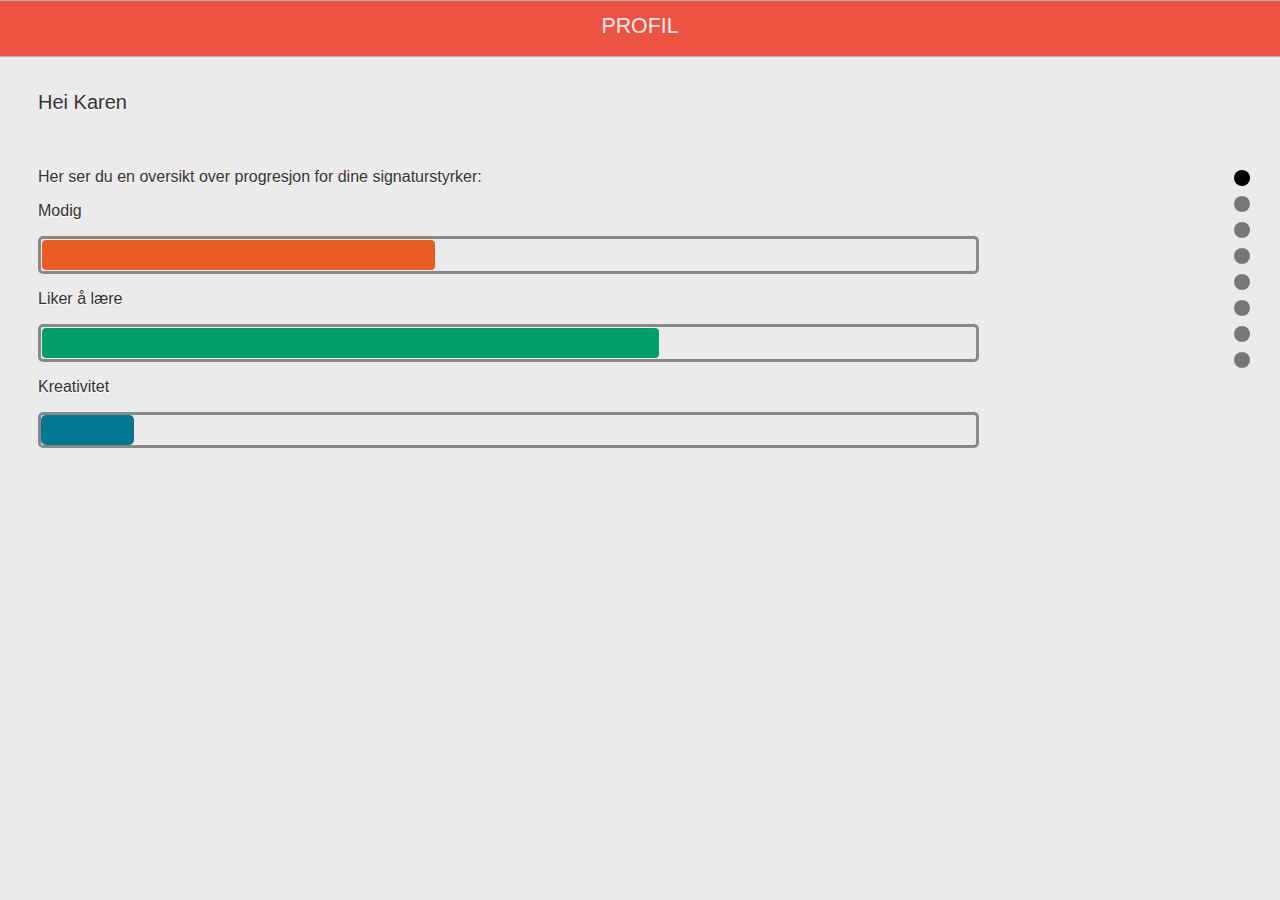
==== profil.html @ 1df4b7bd "Merge branch 'master' of https://github.com/geirke/change" ====
<!--alle sider skal ha konstant header rader hver sin fargekode
- 640*960
- hake nede til hoyre
-->

<!DOCTYPE html>
<html>
  <head>
    <meta http-equiv="Content-Type" content="text/html; charset=UTF-8">
    <title>Test</title>
    <meta name="viewport" content="width=device-width, initial-scale=1"/>
    <meta name="apple-mobile-web-app-capable" content="yes" />
    <meta name="apple-mobile-web-app-status-bar-style" content="black" />
    <link rel="stylesheet" href="./css/jquery.mobile-1.3.0.css" />
    <link rel="stylesheet" href="./css/style.css" />
    <link rel="stylesheet" href="./themes/change.min.css" />
    <script src="./js/jquery-1.9.1.js"></script>
    <script src="./js/jquery.mobile-1.3.0.js"></script>
    <script src="./js/storage.js"></script>
    <script src="./js/swipe.js"></script>
    <script src="./js/strengths.js"></script>
    <script>
      $(function() {
          fillText();
          session.setCategory(strength);
      });
    </script>    
  </head>
  <body data-theme="b">

    <div data-role="page" class="page" id="main" data-left="tekst.html" data-right="strength.html?strength=0" data-down="#p1" data-up="#p3">

      <div data-role="header" data-theme="b">
        <h1>Profil</h1>
      </div><!-- /header -->

      <div data-role="content">
        <h2>Hei Karen</h2>
	<p>Her ser du en oversikt over progresjon for dine signaturstyrker:</p>
        <div class="clickable" onClick="mustReload = true; $.mobile.changePage('strength.html?strength=0', { reloadPage: true, transition: 'slide' });">
          <p>Modig</p>
          <div class="progressBorder">
            <div id="progress1"></div>
          </div>
        </div>
        <div class="clickable" onClick="mustReload = true; $.mobile.changePage('strength.html?strength=1', { reloadPage: true, transition: 'slide' });">
          <p>Liker å lære</p>
          <div class="progressBorder">
            <div id="progress2"></div>
          </div>
        </div>
        <div class="clickable" onClick="mustReload = true; $.mobile.changePage('strength.html?strength=2', { reloadPage: true, transition: 'slide' });">
          <p>Kreativitet</p>
          <div class="progressBorder">
            <div id="progress3"></div>
          </div>
        </div>
      </div><!-- /content -->
    </div><!-- /page -->

    <div data-role="page" class="page" id="p1" data-left="tekst.html" data-right="strength.html?strength=0" data-down="#p2" data-up="#main">

      <div data-role="header" data-theme="b">
        <h1>Profil</h1>
      </div><!-- /header -->

      <div data-role="content">
        <!-- /content -->        
        <p>ting1</p>
        <p>ting2</p>
        <p>ting3 </p>
      </div><!-- /content -->
    </div><!-- /page -->

    <div data-role="page" class="page" id="p2" data-left="tekst.html" data-right="strength.html?strength=0" data-down="#p3" data-up="#p1">

      <div data-role="header" data-theme="b">
        <h1>Profil</h1>
      </div><!-- /header -->

      <div data-role="content">
        <!-- /content -->
        <h2>Dine strategier for "<span class="strenght-0"></span>"</h2>
        <p id="strat0-0"></p>
        <p id="strat1-0"></p>
        <p id="strat2-0"></p>
      </div><!-- /content -->
    </div><!-- /page -->

   <div data-role="page" class="page" id="p3" data-left="tekst.html" data-right="strength.html?strength=0" data-down="#main" data-up="#p2">

      <div data-role="header" data-theme="b">
        <h1>Profil</h1>
      </div><!-- /header -->

      <div data-role="content">
        <!-- /content -->
        <p>ting1</p>
        <p>ting2</p>
        <p>ting3 </p>
      </div><!-- /content -->
    </div><!-- /page -->

   <div data-role="page" class="page" id="p4" data-left="tekst.html" data-right="strength.html?strength=0" data-down="#main" data-up="#p2">

      <div data-role="header" data-theme="b">
        <h6>Profil</h6>
      </div><!-- /header -->

      <div data-role="content">
        <!-- /content -->
        <h2>Dine strategier for "<span class="strenght-1"></span>"</h2>
        <p id="strat0-1"></p>
        <p id="strat1-1"></p>
        <p id="strat2-1"></p>
      </div><!-- /content -->
      </div><!-- /content -->
    </div><!-- /page -->

   <div data-role="page" class="page" id="p5" data-left="tekst.html" data-right="strength.html?strength=0" data-down="#main" data-up="#p2">

      <div data-role="header" data-theme="b">
        <h6>Profil</h6>
      </div><!-- /header -->

      <div data-role="content">
        <!-- /content -->
        <p>ting1</p>
        <p>ting2</p>
        <p>ting3 </p>
      </div><!-- /content -->
    </div><!-- /page -->

   <div data-role="page" class="page" id="p6" data-left="tekst.html" data-right="strength.html?strength=0" data-down="#main" data-up="#p2">

      <div data-role="header" data-theme="b">
        <h6>Profil</h6>
      </div><!-- /header -->

      <div data-role="content">
        <!-- /content -->
        <h2>Dine strategier for "<span class="strenght-2"></span>"</h2>
        <p id="strat0-2"></p>
        <p id="strat1-2"></p>
        <p id="strat2-2"></p>
      </div><!-- /content -->
    </div><!-- /page -->

   <div data-role="page" class="page" id="p7" data-left="tekst.html" data-right="strength.html?strength=0" data-down="#main" data-up="#p2">

      <div data-role="header" data-theme="b">
        <h6>Profil</h6>
      </div><!-- /header -->

      <div data-role="content">
        <h2>Dine emblemer</h2>
        <!-- /content -->
        <table>
          <tr>
            <td><img src="./img/1.png" class="emblemImg"/></td>
            <td><img src="./img/2.png" class="emblemImg"/></td>
            <td><img src="./img/3.png" class="emblemImg"/></td>
          </tr>
          <tr>
            <td><img src="./img/4.png" class="emblemImg"/></td>
            <td><img src="./img/5.png" class="emblemImg"/></td>
            <td><img src="./img/6.png" class="emblemImg"/></td>
          </tr>
          <tr>
            <td><img src="./img/7.png" class="emblemImg"/></td>
            <td><img src="./img/8.png" class="emblemImg"/></td>
            <td><img src="./img/9.png" class="emblemImg"/></td>
          </tr>
        </table>
      </div><!-- /content -->
    </div><!-- /page -->
  </body>
</html>
---- css/style.css ----
body {
  font-family: Myriad Pro Regular, Helvetica, Arial Unicode MS, Arial, sans-serif !important;

}

h2 {
    margin-height: 100px;
    font-weight :normal;
    font-size: 125%;
    min-height: 3em;

}

[data-role="content"] {
    margin-left: 20px;
    padding-height: 40px;
}

div.activeDot {
	width: 16px;
	height: 16px;
	background: #000;
	border-radius: 50%;
	margin: 10px auto;
}

div.greyDot {
	width: 16px;
	height: 16px;
	background: #777;
	border-radius: 50%;
	margin: 10px auto;
	cursor: pointer;
}

table td.tdLeft {
	width: 90%;
}

table td.tdRight {
	width: 10%;
}

.fillPanel {
	width: 100%;
}

.contentLeft {
	width: 85%;
	min-height: 100%;
}

.contentRight {
}

.rightPanelAbs {
	position: fixed;
	top: 0;
	height: 100%;
	width: 10%;
}

.innerRightPanelAbs {
	position: absolute;
	top: 160px;
	right: 20px;
}

.readingCheckbox {
	width: 43px;
	height: 43px;
	position: absolute;
	bottom: 1em;
	right: 1em;		
}

.unreadCheckbox {
	background: url('../img/check.png');
	cursor: pointer;
}

.clickable {
	cursor: pointer;
}

.readCheckbox {
	background: url('../img/check_green.png');	
}

div.scoreAnimationBegin {
	position: absolute;
	top: 50px;
	right: 20px;
	width: 80px;
	height: 80px;
	border-radius: 40px;
	color: #fff;
	background: #613D2D;
	font-size: 40px;
	line-height: 80px;
}
div#progress1 {
	width: 42%;
	height: 30px;
	border: 1px solid #eee;
	border-radius: 5px;
	background: #e95d22;
}

div#progress2 {
	width: 66%;
	height: 30px;
	border: 1px solid #eee;
	border-radius: 5px;
	background: #009e68;
}

.ui-title {
	text-shadow: none !important;
	font-size: 16pt !important;
	font-weight: normal !important; 
	text-transform: uppercase !important;	
}

div#progress3 {
	width: 10%;
	height: 30px;
	border-radius: 5px;
	background: #017890;
}

div.progressBorder {
	width: 100%;
	border: 3px solid #888;
	border-radius: 5px;
}
.ui-submit { display: none;}

.ui-slider-track {
    height: 0.5em !important;
    margin-top: 0.25em !important;
    background: #202020 !important;
    border-color: #303030 !important;
}

.ui-slider-handle .ui-btn-inner {
    background: #202020 !important;
    border-color: #303030 !important;
}

.ui-slider input {
    display: none !important;
}

img.emblemImg {
	width: 120px;
}
---- themes/change.min.css ----
/*
* jQuery Mobile Git Build: SHA1: 9130927464f2d3e0300a9fb36ebfd69448cf3675 <> Date: Wed Feb 20 11:08:42 2013 -0800
* http://jquerymobile.com
*
* Copyright 2010, 2013 jQuery Foundation, Inc. and other contributors
* Released under the MIT license.
* http://jquery.org/license
*
*/

.ui-bar-a{border:1px solid #b3b3b3 ;background:#613D2D ;color:#ecebeb ;font-weight:bold;text-shadow:1  1px  0  #ffffff ;background-image:-webkit-gradient(linear,left top,left bottom,from( #4e3124 ),to( #734835 )); background-image:-webkit-linear-gradient( #4e3124,#734835 ); background-image:   -moz-linear-gradient( #4e3124,#734835 ); background-image:    -ms-linear-gradient( #4e3124,#734835 ); background-image:     -o-linear-gradient( #4e3124,#734835 ); background-image:        linear-gradient( #4e3124,#734835 );}.ui-bar-a .ui-link-inherit{color:#ecebeb ;}.ui-bar-a a.ui-link{color:#7cc4e7 ;font-weight:bold;}.ui-bar-a a.ui-link:visited{   color:#2489ce ;}.ui-bar-a a.ui-link:hover{color:#2489ce ;}.ui-bar-a a.ui-link:active{color:#2489ce ;}.ui-bar-a,.ui-bar-a input,.ui-bar-a select,.ui-bar-a textarea,.ui-bar-a button{          font-family:Helvetica,Arial,sans-serif ;}.ui-body-a,.ui-overlay-a{border:1px solid #aaaaaa ;color:#333333 ;text-shadow:0  1px  0  #ffffff ;background:#ecebeb ;background-image:-webkit-gradient(linear,left top,left bottom,from( #ecebeb ),to( #ecebeb )); background-image:-webkit-linear-gradient( #ecebeb,#ecebeb ); background-image:   -moz-linear-gradient( #ecebeb,#ecebeb ); background-image:    -ms-linear-gradient( #ecebeb,#ecebeb ); background-image:     -o-linear-gradient( #ecebeb,#ecebeb ); background-image:        linear-gradient( #ecebeb,#ecebeb );}.ui-overlay-a{background-image:none;border-width:0;}.ui-body-a,.ui-body-a input,.ui-body-a select,.ui-body-a textarea,.ui-body-a button{          font-family:Helvetica,Arial,sans-serif ;}.ui-body-a .ui-link-inherit{color:#333333 ;}.ui-body-a .ui-link{color:#613d2d ;font-weight:bold;}.ui-body-a .ui-link:visited{   color:#2489ce ;}.ui-body-a .ui-link:hover{color:#2489ce ;}.ui-body-a .ui-link:active{color:#2489ce ;}.ui-btn-up-a{border:1px solid #cccccc ;background:#eeeeee ;font-weight:bold;color:#2f3e46 ;text-shadow:0  1px  0  #ffffff ;background-image:-webkit-gradient(linear,left top,left bottom,from( #ffffff ),to( #f1f1f1 )); background-image:-webkit-linear-gradient( #ffffff,#f1f1f1 ); background-image:   -moz-linear-gradient( #ffffff,#f1f1f1 ); background-image:    -ms-linear-gradient( #ffffff,#f1f1f1 ); background-image:     -o-linear-gradient( #ffffff,#f1f1f1 ); background-image:        linear-gradient( #ffffff,#f1f1f1 );}.ui-btn-up-a:visited,.ui-btn-up-a a.ui-link-inherit{color:#2f3e46 ;}.ui-btn-hover-a{border:1px solid #bbbbbb ;background:#dfdfdf ;font-weight:bold;color:#2f3e46 ;text-shadow:0  1px  0  #ffffff ;background-image:-webkit-gradient(linear,left top,left bottom,from( #f6f6f6 ),to( #e0e0e0 )); background-image:-webkit-linear-gradient( #f6f6f6,#e0e0e0 ); background-image:   -moz-linear-gradient( #f6f6f6,#e0e0e0 ); background-image:    -ms-linear-gradient( #f6f6f6,#e0e0e0 ); background-image:     -o-linear-gradient( #f6f6f6,#e0e0e0 ); background-image:        linear-gradient( #f6f6f6,#e0e0e0 );}.ui-btn-hover-a:visited,.ui-btn-hover-a:hover,.ui-btn-hover-a a.ui-link-inherit{color:#2f3e46 ;}.ui-btn-down-a{border:1px solid #bbbbbb ;background:#d6d6d6 ;font-weight:bold;color:#2f3e46 ;text-shadow:0  1px  0  #ffffff ;background-image:-webkit-gradient(linear,left top,left bottom,from( #d0d0d0 ),to( #dfdfdf )); background-image:-webkit-linear-gradient( #d0d0d0,#dfdfdf ); background-image:   -moz-linear-gradient( #d0d0d0,#dfdfdf ); background-image:    -ms-linear-gradient( #d0d0d0,#dfdfdf ); background-image:     -o-linear-gradient( #d0d0d0,#dfdfdf ); background-image:        linear-gradient( #d0d0d0,#dfdfdf );}.ui-btn-down-a:visited,.ui-btn-down-a:hover,.ui-btn-down-a a.ui-link-inherit{color:#2f3e46 ;}.ui-btn-up-a,.ui-btn-hover-a,.ui-btn-down-a{          font-family:Helvetica,Arial,sans-serif ;text-decoration:none;}.ui-bar-b{border:1px solid #b3b3b3 ;background:#ec5343 ;color:#ecebeb ;font-weight:bold;text-shadow:1  1px  0  #ffffff ;background-image:-webkit-gradient(linear,left top,left bottom,from( #ec5343 ),to( #ec5343 )); background-image:-webkit-linear-gradient( #ec5343,#ec5343 ); background-image:   -moz-linear-gradient( #ec5343,#ec5343 ); background-image:    -ms-linear-gradient( #ec5343,#ec5343 ); background-image:     -o-linear-gradient( #ec5343,#ec5343 ); background-image:        linear-gradient( #ec5343,#ec5343 );}.ui-bar-b .ui-link-inherit{color:#ecebeb ;}.ui-bar-b a.ui-link{color:#7cc4e7 ;font-weight:bold;}.ui-bar-b a.ui-link:visited{   color:#2489ce ;}.ui-bar-b a.ui-link:hover{color:#2489ce ;}.ui-bar-b a.ui-link:active{color:#2489ce ;}.ui-bar-b,.ui-bar-b input,.ui-bar-b select,.ui-bar-b textarea,.ui-bar-b button{          font-family:Helvetica,Arial,sans-serif ;}.ui-body-b,.ui-overlay-b{border:1px solid #aaaaaa ;color:#333333 ;text-shadow:0  1px  0  #ffffff ;background:#ecebeb ;background-image:-webkit-gradient(linear,left top,left bottom,from( #ecebeb ),to( #ecebeb )); background-image:-webkit-linear-gradient( #ecebeb,#ecebeb ); background-image:   -moz-linear-gradient( #ecebeb,#ecebeb ); background-image:    -ms-linear-gradient( #ecebeb,#ecebeb ); background-image:     -o-linear-gradient( #ecebeb,#ecebeb ); background-image:        linear-gradient( #ecebeb,#ecebeb );}.ui-overlay-b{background-image:none;border-width:0;}.ui-body-b,.ui-body-b input,.ui-body-b select,.ui-body-b textarea,.ui-body-b button{          font-family:Helvetica,Arial,sans-serif ;}.ui-body-b .ui-link-inherit{color:#333333 ;}.ui-body-b .ui-link{color:#ec5343 ;font-weight:bold;}.ui-body-b .ui-link:visited{   color:#2489ce ;}.ui-body-b .ui-link:hover{color:#2489ce ;}.ui-body-b .ui-link:active{color:#2489ce ;}.ui-btn-up-b{border:1px solid #cccccc ;background:#eeeeee ;font-weight:bold;color:#2f3e46 ;text-shadow:0  1px  0  #ffffff ;background-image:-webkit-gradient(linear,left top,left bottom,from( #ffffff ),to( #f1f1f1 )); background-image:-webkit-linear-gradient( #ffffff,#f1f1f1 ); background-image:   -moz-linear-gradient( #ffffff,#f1f1f1 ); background-image:    -ms-linear-gradient( #ffffff,#f1f1f1 ); background-image:     -o-linear-gradient( #ffffff,#f1f1f1 ); background-image:        linear-gradient( #ffffff,#f1f1f1 );}.ui-btn-up-b:visited,.ui-btn-up-b a.ui-link-inherit{color:#2f3e46 ;}.ui-btn-hover-b{border:1px solid #bbbbbb ;background:#dfdfdf ;font-weight:bold;color:#2f3e46 ;text-shadow:0  1px  0  #ffffff ;background-image:-webkit-gradient(linear,left top,left bottom,from( #f6f6f6 ),to( #e0e0e0 )); background-image:-webkit-linear-gradient( #f6f6f6,#e0e0e0 ); background-image:   -moz-linear-gradient( #f6f6f6,#e0e0e0 ); background-image:    -ms-linear-gradient( #f6f6f6,#e0e0e0 ); background-image:     -o-linear-gradient( #f6f6f6,#e0e0e0 ); background-image:        linear-gradient( #f6f6f6,#e0e0e0 );}.ui-btn-hover-b:visited,.ui-btn-hover-b:hover,.ui-btn-hover-b a.ui-link-inherit{color:#2f3e46 ;}.ui-btn-down-b{border:1px solid #bbbbbb ;background:#d6d6d6 ;font-weight:bold;color:#2f3e46 ;text-shadow:0  1px  0  #ffffff ;background-image:-webkit-gradient(linear,left top,left bottom,from( #d0d0d0 ),to( #dfdfdf )); background-image:-webkit-linear-gradient( #d0d0d0,#dfdfdf ); background-image:   -moz-linear-gradient( #d0d0d0,#dfdfdf ); background-image:    -ms-linear-gradient( #d0d0d0,#dfdfdf ); background-image:     -o-linear-gradient( #d0d0d0,#dfdfdf ); background-image:        linear-gradient( #d0d0d0,#dfdfdf );}.ui-btn-down-b:visited,.ui-btn-down-b:hover,.ui-btn-down-b a.ui-link-inherit{color:#2f3e46 ;}.ui-btn-up-b,.ui-btn-hover-b,.ui-btn-down-b{          font-family:Helvetica,Arial,sans-serif ;text-decoration:none;}.ui-bar-c{border:1px solid #b3b3b3 ;background:#e95d22 ;color:#ecebeb ;font-weight:bold;text-shadow:1  1px  0  #ffffff ;background-image:-webkit-gradient(linear,left top,left bottom,from( #e95d22 ),to( #e95d22 )); background-image:-webkit-linear-gradient( #e95d22,#e95d22 ); background-image:   -moz-linear-gradient( #e95d22,#e95d22 ); background-image:    -ms-linear-gradient( #e95d22,#e95d22 ); background-image:     -o-linear-gradient( #e95d22,#e95d22 ); background-image:        linear-gradient( #e95d22,#e95d22 );}.ui-bar-c .ui-link-inherit{color:#ecebeb ;}.ui-bar-c a.ui-link{color:#7cc4e7 ;font-weight:bold;}.ui-bar-c a.ui-link:visited{   color:#2489ce ;}.ui-bar-c a.ui-link:hover{color:#2489ce ;}.ui-bar-c a.ui-link:active{color:#2489ce ;}.ui-bar-c,.ui-bar-c input,.ui-bar-c select,.ui-bar-c textarea,.ui-bar-c button{          font-family:Helvetica,Arial,sans-serif ;}.ui-body-c,.ui-overlay-c{border:1px solid #aaaaaa ;color:#333333 ;text-shadow:0  1px  0  #ffffff ;background:#ecebeb ;background-image:-webkit-gradient(linear,left top,left bottom,from( #ecebeb ),to( #ecebeb )); background-image:-webkit-linear-gradient( #ecebeb,#ecebeb ); background-image:   -moz-linear-gradient( #ecebeb,#ecebeb ); background-image:    -ms-linear-gradient( #ecebeb,#ecebeb ); background-image:     -o-linear-gradient( #ecebeb,#ecebeb ); background-image:        linear-gradient( #ecebeb,#ecebeb );}.ui-overlay-c{background-image:none;border-width:0;}.ui-body-c,.ui-body-c input,.ui-body-c select,.ui-body-c textarea,.ui-body-c button{          font-family:Helvetica,Arial,sans-serif ;}.ui-body-c .ui-link-inherit{color:#333333 ;}.ui-body-c .ui-link{color:#e95d22 ;font-weight:bold;}.ui-body-c .ui-link:visited{   color:#2489ce ;}.ui-body-c .ui-link:hover{color:#2489ce ;}.ui-body-c .ui-link:active{color:#2489ce ;}.ui-btn-up-c{border:1px solid #cccccc ;background:#eeeeee ;font-weight:bold;color:#2f3e46 ;text-shadow:0  1px  0  #ffffff ;background-image:-webkit-gradient(linear,left top,left bottom,from( #ffffff ),to( #f1f1f1 )); background-image:-webkit-linear-gradient( #ffffff,#f1f1f1 ); background-image:   -moz-linear-gradient( #ffffff,#f1f1f1 ); background-image:    -ms-linear-gradient( #ffffff,#f1f1f1 ); background-image:     -o-linear-gradient( #ffffff,#f1f1f1 ); background-image:        linear-gradient( #ffffff,#f1f1f1 );}.ui-btn-up-c:visited,.ui-btn-up-c a.ui-link-inherit{color:#2f3e46 ;}.ui-btn-hover-c{border:1px solid #bbbbbb ;background:#dfdfdf ;font-weight:bold;color:#2f3e46 ;text-shadow:0  1px  0  #ffffff ;background-image:-webkit-gradient(linear,left top,left bottom,from( #f6f6f6 ),to( #e0e0e0 )); background-image:-webkit-linear-gradient( #f6f6f6,#e0e0e0 ); background-image:   -moz-linear-gradient( #f6f6f6,#e0e0e0 ); background-image:    -ms-linear-gradient( #f6f6f6,#e0e0e0 ); background-image:     -o-linear-gradient( #f6f6f6,#e0e0e0 ); background-image:        linear-gradient( #f6f6f6,#e0e0e0 );}.ui-btn-hover-c:visited,.ui-btn-hover-c:hover,.ui-btn-hover-c a.ui-link-inherit{color:#2f3e46 ;}.ui-btn-down-c{border:1px solid #bbbbbb ;background:#d6d6d6 ;font-weight:bold;color:#2f3e46 ;text-shadow:0  1px  0  #ffffff ;background-image:-webkit-gradient(linear,left top,left bottom,from( #d0d0d0 ),to( #dfdfdf )); background-image:-webkit-linear-gradient( #d0d0d0,#dfdfdf ); background-image:   -moz-linear-gradient( #d0d0d0,#dfdfdf ); background-image:    -ms-linear-gradient( #d0d0d0,#dfdfdf ); background-image:     -o-linear-gradient( #d0d0d0,#dfdfdf ); background-image:        linear-gradient( #d0d0d0,#dfdfdf );}.ui-btn-down-c:visited,.ui-btn-down-c:hover,.ui-btn-down-c a.ui-link-inherit{color:#2f3e46 ;}.ui-btn-up-c,.ui-btn-hover-c,.ui-btn-down-c{          font-family:Helvetica,Arial,sans-serif ;text-decoration:none;}.ui-bar-d{border:1px solid #b3b3b3 ;background:#00ae68 ;color:#ecebeb ;font-weight:bold;text-shadow:1  1px  0  #ffffff ;background-image:-webkit-gradient(linear,left top,left bottom,from( #00ae68 ),to( #00ae68 )); background-image:-webkit-linear-gradient( #00ae68,#00ae68 ); background-image:   -moz-linear-gradient( #00ae68,#00ae68 ); background-image:    -ms-linear-gradient( #00ae68,#00ae68 ); background-image:     -o-linear-gradient( #00ae68,#00ae68 ); background-image:        linear-gradient( #00ae68,#00ae68 );}.ui-bar-d .ui-link-inherit{color:#ecebeb ;}.ui-bar-d a.ui-link{color:#7cc4e7 ;font-weight:bold;}.ui-bar-d a.ui-link:visited{   color:#2489ce ;}.ui-bar-d a.ui-link:hover{color:#2489ce ;}.ui-bar-d a.ui-link:active{color:#2489ce ;}.ui-bar-d,.ui-bar-d input,.ui-bar-d select,.ui-bar-d textarea,.ui-bar-d button{          font-family:Helvetica,Arial,sans-serif ;}.ui-body-d,.ui-overlay-d{border:1px solid #aaaaaa ;color:#333333 ;text-shadow:0  1px  0  #ffffff ;background:#ecebeb ;background-image:-webkit-gradient(linear,left top,left bottom,from( #ecebeb ),to( #ecebeb )); background-image:-webkit-linear-gradient( #ecebeb,#ecebeb ); background-image:   -moz-linear-gradient( #ecebeb,#ecebeb ); background-image:    -ms-linear-gradient( #ecebeb,#ecebeb ); background-image:     -o-linear-gradient( #ecebeb,#ecebeb ); background-image:        linear-gradient( #ecebeb,#ecebeb );}.ui-overlay-d{background-image:none;border-width:0;}.ui-body-d,.ui-body-d input,.ui-body-d select,.ui-body-d textarea,.ui-body-d button{          font-family:Helvetica,Arial,sans-serif ;}.ui-body-d .ui-link-inherit{color:#333333 ;}.ui-body-d .ui-link{color:#00ae68 ;font-weight:bold;}.ui-body-d .ui-link:visited{   color:#2489ce ;}.ui-body-d .ui-link:hover{color:#2489ce ;}.ui-body-d .ui-link:active{color:#2489ce ;}.ui-btn-up-d{border:1px solid #cccccc ;background:#eeeeee ;font-weight:bold;color:#2f3e46 ;text-shadow:0  1px  0  #ffffff ;background-image:-webkit-gradient(linear,left top,left bottom,from( #ffffff ),to( #f1f1f1 )); background-image:-webkit-linear-gradient( #ffffff,#f1f1f1 ); background-image:   -moz-linear-gradient( #ffffff,#f1f1f1 ); background-image:    -ms-linear-gradient( #ffffff,#f1f1f1 ); background-image:     -o-linear-gradient( #ffffff,#f1f1f1 ); background-image:        linear-gradient( #ffffff,#f1f1f1 );}.ui-btn-up-d:visited,.ui-btn-up-d a.ui-link-inherit{color:#2f3e46 ;}.ui-btn-hover-d{border:1px solid #bbbbbb ;background:#dfdfdf ;font-weight:bold;color:#2f3e46 ;text-shadow:0  1px  0  #ffffff ;background-image:-webkit-gradient(linear,left top,left bottom,from( #f6f6f6 ),to( #e0e0e0 )); background-image:-webkit-linear-gradient( #f6f6f6,#e0e0e0 ); background-image:   -moz-linear-gradient( #f6f6f6,#e0e0e0 ); background-image:    -ms-linear-gradient( #f6f6f6,#e0e0e0 ); background-image:     -o-linear-gradient( #f6f6f6,#e0e0e0 ); background-image:        linear-gradient( #f6f6f6,#e0e0e0 );}.ui-btn-hover-d:visited,.ui-btn-hover-d:hover,.ui-btn-hover-d a.ui-link-inherit{color:#2f3e46 ;}.ui-btn-down-d{border:1px solid #bbbbbb ;background:#d6d6d6 ;font-weight:bold;color:#2f3e46 ;text-shadow:0  1px  0  #ffffff ;background-image:-webkit-gradient(linear,left top,left bottom,from( #d0d0d0 ),to( #dfdfdf )); background-image:-webkit-linear-gradient( #d0d0d0,#dfdfdf ); background-image:   -moz-linear-gradient( #d0d0d0,#dfdfdf ); background-image:    -ms-linear-gradient( #d0d0d0,#dfdfdf ); background-image:     -o-linear-gradient( #d0d0d0,#dfdfdf ); background-image:        linear-gradient( #d0d0d0,#dfdfdf );}.ui-btn-down-d:visited,.ui-btn-down-d:hover,.ui-btn-down-d a.ui-link-inherit{color:#2f3e46 ;}.ui-btn-up-d,.ui-btn-hover-d,.ui-btn-down-d{          font-family:Helvetica,Arial,sans-serif ;text-decoration:none;}.ui-bar-e{border:1px solid #b3b3b3 ;background:#017890 ;color:#ecebeb ;font-weight:bold;text-shadow:1  1px  0  #ffffff ;background-image:-webkit-gradient(linear,left top,left bottom,from( #017890 ),to( #017890 )); background-image:-webkit-linear-gradient( #017890,#017890 ); background-image:   -moz-linear-gradient( #017890,#017890 ); background-image:    -ms-linear-gradient( #017890,#017890 ); background-image:     -o-linear-gradient( #017890,#017890 ); background-image:        linear-gradient( #017890,#017890 );}.ui-bar-e .ui-link-inherit{color:#ecebeb ;}.ui-bar-e a.ui-link{color:#7cc4e7 ;font-weight:bold;}.ui-bar-e a.ui-link:visited{   color:#2489ce ;}.ui-bar-e a.ui-link:hover{color:#2489ce ;}.ui-bar-e a.ui-link:active{color:#2489ce ;}.ui-bar-e,.ui-bar-e input,.ui-bar-e select,.ui-bar-e textarea,.ui-bar-e button{          font-family:Helvetica,Arial,sans-serif ;}.ui-body-e,.ui-overlay-e{border:1px solid #aaaaaa ;color:#333333 ;text-shadow:0  1px  0  #ffffff ;background:#ecebeb ;background-image:-webkit-gradient(linear,left top,left bottom,from( #ecebeb ),to( #ecebeb )); background-image:-webkit-linear-gradient( #ecebeb,#ecebeb ); background-image:   -moz-linear-gradient( #ecebeb,#ecebeb ); background-image:    -ms-linear-gradient( #ecebeb,#ecebeb ); background-image:     -o-linear-gradient( #ecebeb,#ecebeb ); background-image:        linear-gradient( #ecebeb,#ecebeb );}.ui-overlay-e{background-image:none;border-width:0;}.ui-body-e,.ui-body-e input,.ui-body-e select,.ui-body-e textarea,.ui-body-e button{          font-family:Helvetica,Arial,sans-serif ;}.ui-body-e .ui-link-inherit{color:#333333 ;}.ui-body-e .ui-link{color:#017890  ;font-weight:bold;}.ui-body-e .ui-link:visited{   color:#2489ce ;}.ui-body-e .ui-link:hover{color:#2489ce ;}.ui-body-e .ui-link:active{color:#2489ce ;}.ui-btn-up-e{border:1px solid #cccccc ;background:#eeeeee ;font-weight:bold;color:#2f3e46 ;text-shadow:0  1px  0  #ffffff ;background-image:-webkit-gradient(linear,left top,left bottom,from( #ffffff ),to( #f1f1f1 )); background-image:-webkit-linear-gradient( #ffffff,#f1f1f1 ); background-image:   -moz-linear-gradient( #ffffff,#f1f1f1 ); background-image:    -ms-linear-gradient( #ffffff,#f1f1f1 ); background-image:     -o-linear-gradient( #ffffff,#f1f1f1 ); background-image:        linear-gradient( #ffffff,#f1f1f1 );}.ui-btn-up-e:visited,.ui-btn-up-e a.ui-link-inherit{color:#2f3e46 ;}.ui-btn-hover-e{border:1px solid #bbbbbb ;background:#dfdfdf ;font-weight:bold;color:#2f3e46 ;text-shadow:0  1px  0  #ffffff ;background-image:-webkit-gradient(linear,left top,left bottom,from( #f6f6f6 ),to( #e0e0e0 )); background-image:-webkit-linear-gradient( #f6f6f6,#e0e0e0 ); background-image:   -moz-linear-gradient( #f6f6f6,#e0e0e0 ); background-image:    -ms-linear-gradient( #f6f6f6,#e0e0e0 ); background-image:     -o-linear-gradient( #f6f6f6,#e0e0e0 ); background-image:        linear-gradient( #f6f6f6,#e0e0e0 );}.ui-btn-hover-e:visited,.ui-btn-hover-e:hover,.ui-btn-hover-e a.ui-link-inherit{color:#2f3e46 ;}.ui-btn-down-e{border:1px solid #bbbbbb ;background:#d6d6d6 ;font-weight:bold;color:#2f3e46 ;text-shadow:0  1px  0  #ffffff ;background-image:-webkit-gradient(linear,left top,left bottom,from( #d0d0d0 ),to( #dfdfdf )); background-image:-webkit-linear-gradient( #d0d0d0,#dfdfdf ); background-image:   -moz-linear-gradient( #d0d0d0,#dfdfdf ); background-image:    -ms-linear-gradient( #d0d0d0,#dfdfdf ); background-image:     -o-linear-gradient( #d0d0d0,#dfdfdf ); background-image:        linear-gradient( #d0d0d0,#dfdfdf );}.ui-btn-down-e:visited,.ui-btn-down-e:hover,.ui-btn-down-e a.ui-link-inherit{color:#2f3e46 ;}.ui-btn-up-e,.ui-btn-hover-e,.ui-btn-down-e{          font-family:Helvetica,Arial,sans-serif ;text-decoration:none;}.ui-bar-f{border:0px solid #b3b3b3 ;background:#ecebeb ;color:#ecebeb ;font-weight:bold;text-shadow:1  1px  0  #ffffff ;background-image:-webkit-gradient(linear,left top,left bottom,from( #ecebeb ),to( #ecebeb )); background-image:-webkit-linear-gradient( #ecebeb,#ecebeb ); background-image:   -moz-linear-gradient( #ecebeb,#ecebeb ); background-image:    -ms-linear-gradient( #ecebeb,#ecebeb ); background-image:     -o-linear-gradient( #ecebeb,#ecebeb ); background-image:        linear-gradient( #ecebeb,#ecebeb );}.ui-bar-f .ui-link-inherit{color:#ecebeb ;}.ui-bar-f a.ui-link{color:#7cc4e7 ;font-weight:bold;}.ui-bar-f a.ui-link:visited{   color:#2489ce ;}.ui-bar-f a.ui-link:hover{color:#2489ce ;}.ui-bar-f a.ui-link:active{color:#2489ce ;}.ui-bar-f,.ui-bar-f input,.ui-bar-f select,.ui-bar-f textarea,.ui-bar-f button{          font-family:Helvetica,Arial,sans-serif ;}.ui-body-f,.ui-overlay-f{border:1px solid #aaaaaa ;color:#333333 ;text-shadow:0  1px  0  #ffffff ;background:#ecebeb ;background-image:-webkit-gradient(linear,left top,left bottom,from( #ecebeb ),to( #ecebeb )); background-image:-webkit-linear-gradient( #ecebeb,#ecebeb ); background-image:   -moz-linear-gradient( #ecebeb,#ecebeb ); background-image:    -ms-linear-gradient( #ecebeb,#ecebeb ); background-image:     -o-linear-gradient( #ecebeb,#ecebeb ); background-image:        linear-gradient( #ecebeb,#ecebeb );}.ui-overlay-f{background-image:none;border-width:0;}.ui-body-f,.ui-body-f input,.ui-body-f select,.ui-body-f textarea,.ui-body-f button{          font-family:Helvetica,Arial,sans-serif ;}.ui-body-f .ui-link-inherit{color:#333333 ;}.ui-body-f .ui-link{color:#613d2d ;font-weight:bold;}.ui-body-f .ui-link:visited{   color:#2489ce ;}.ui-body-f .ui-link:hover{color:#2489ce ;}.ui-body-f .ui-link:active{color:#2489ce ;}.ui-btn-up-f{border:1px solid #cccccc ;background:#eeeeee ;font-weight:bold;color:#2f3e46 ;text-shadow:0  1px  0  #ffffff ;background-image:-webkit-gradient(linear,left top,left bottom,from( #ffffff ),to( #f1f1f1 )); background-image:-webkit-linear-gradient( #ffffff,#f1f1f1 ); background-image:   -moz-linear-gradient( #ffffff,#f1f1f1 ); background-image:    -ms-linear-gradient( #ffffff,#f1f1f1 ); background-image:     -o-linear-gradient( #ffffff,#f1f1f1 ); background-image:        linear-gradient( #ffffff,#f1f1f1 );}.ui-btn-up-f:visited,.ui-btn-up-f a.ui-link-inherit{color:#2f3e46 ;}.ui-btn-hover-f{border:1px solid #bbbbbb ;background:#dfdfdf ;font-weight:bold;color:#2f3e46 ;text-shadow:0  1px  0  #ffffff ;background-image:-webkit-gradient(linear,left top,left bottom,from( #f6f6f6 ),to( #e0e0e0 )); background-image:-webkit-linear-gradient( #f6f6f6,#e0e0e0 ); background-image:   -moz-linear-gradient( #f6f6f6,#e0e0e0 ); background-image:    -ms-linear-gradient( #f6f6f6,#e0e0e0 ); background-image:     -o-linear-gradient( #f6f6f6,#e0e0e0 ); background-image:        linear-gradient( #f6f6f6,#e0e0e0 );}.ui-btn-hover-f:visited,.ui-btn-hover-f:hover,.ui-btn-hover-f a.ui-link-inherit{color:#2f3e46 ;}.ui-btn-down-f{border:1px solid #bbbbbb ;background:#d6d6d6 ;font-weight:bold;color:#2f3e46 ;text-shadow:0  1px  0  #ffffff ;background-image:-webkit-gradient(linear,left top,left bottom,from( #d0d0d0 ),to( #dfdfdf )); background-image:-webkit-linear-gradient( #d0d0d0,#dfdfdf ); background-image:   -moz-linear-gradient( #d0d0d0,#dfdfdf ); background-image:    -ms-linear-gradient( #d0d0d0,#dfdfdf ); background-image:     -o-linear-gradient( #d0d0d0,#dfdfdf ); background-image:        linear-gradient( #d0d0d0,#dfdfdf );}.ui-btn-down-f:visited,.ui-btn-down-f:hover,.ui-btn-down-f a.ui-link-inherit{color:#2f3e46 ;}.ui-btn-up-f,.ui-btn-hover-f,.ui-btn-down-f{          font-family:Helvetica,Arial,sans-serif ;text-decoration:none;}a.ui-link-inherit{text-decoration:none !important;}a.ui-link-inherit{text-decoration:none !important;}.ui-btn-active{border:1px solid #2373a5 ;background:#387bbe ;font-weight:bold;color:#ffffff ;cursor:pointer;text-shadow:0  1px  0  #3373a5 ;text-decoration:none;background-image:-webkit-gradient(linear,left top,left bottom,from( #5393c5 ),to( #6facd5 )); background-image:-webkit-linear-gradient( #5393c5,#6facd5 ); background-image:   -moz-linear-gradient( #5393c5,#6facd5 ); background-image:    -ms-linear-gradient( #5393c5,#6facd5 ); background-image:     -o-linear-gradient( #5393c5,#6facd5 ); background-image:        linear-gradient( #5393c5,#6facd5 );           font-family:Helvetica,Arial,sans-serif ;}.ui-btn-active:visited,.ui-btn-active:hover,.ui-btn-active a.ui-link-inherit{color:#ffffff ;}.ui-btn-inner{border-top:1px solid #fff;border-color:rgba(255,255,255,.3);}.ui-corner-all{-webkit-border-radius:.6em ;border-radius:.6em ;}.ui-br{border-color:rgb(130,130,130);border-color:rgba(130,130,130,.3);border-style:solid;}.ui-disabled{filter:Alpha(Opacity=30);opacity:.3;zoom:1;}.ui-disabled,.ui-disabled a{cursor:default !important;pointer-events:none;}.ui-icon,.ui-icon-searchfield:after{background-color:#666666 ;background-color:rgba(0,0,0,.4) ;background-image:url(images/icons-18-white.png) ;background-repeat:no-repeat;-webkit-border-radius:9px;border-radius:9px;}.ui-icon-alt .ui-icon,.ui-icon-alt .ui-icon-searchfield:after{background-color:#fff;background-color:rgba(255,255,255,.3);background-image:url(images/icons-18-black.png);background-repeat:no-repeat;}.ui-icon-nodisc .ui-icon,.ui-icon-nodisc .ui-icon-searchfield:after,.ui-icon-nodisc .ui-icon-alt .ui-icon,.ui-icon-nodisc .ui-icon-alt .ui-icon-searchfield:after{background-color:transparent;}.ui-icon-plus{background-position:-1px -1px;}.ui-icon-minus{background-position:-37px -1px;}.ui-icon-delete{background-position:-73px -1px;}.ui-icon-arrow-r{background-position:-108px -1px;}.ui-icon-arrow-l{background-position:-144px -1px;}.ui-icon-arrow-u{background-position:-180px -1px;}.ui-icon-arrow-d{background-position:-216px -1px;}.ui-icon-check{background-position:-252px -1px;}.ui-icon-gear{background-position:-288px -1px;}.ui-icon-refresh{background-position:-323px -1px;}.ui-icon-forward{background-position:-360px -1px;}.ui-icon-back{background-position:-396px -1px;}.ui-icon-grid{background-position:-432px -1px;}.ui-icon-star{background-position:-467px -1px;}.ui-icon-alert{background-position:-503px -1px;}.ui-icon-info{background-position:-539px -1px;}.ui-icon-home{background-position:-575px -1px;}.ui-icon-search,.ui-icon-searchfield:after{background-position:-611px -1px;}.ui-icon-checkbox-on{background-position:-647px -1px;}.ui-icon-checkbox-off{background-position:-683px -1px;}.ui-icon-radio-on{background-position:-718px -1px;}.ui-icon-radio-off{background-position:-754px -1px;}.ui-icon-bars{background-position:-788px -1px;}.ui-icon-edit{background-position:-824px -1px;}@media only screen and (-webkit-min-device-pixel-ratio:1.3),      only screen and (min--moz-device-pixel-ratio:1.3),      only screen and (min-resolution:200dpi){.ui-icon-plus,.ui-icon-minus,.ui-icon-delete,.ui-icon-arrow-r,.ui-icon-arrow-l,.ui-icon-arrow-u,.ui-icon-arrow-d,.ui-icon-check,.ui-icon-gear,.ui-icon-refresh,.ui-icon-forward,.ui-icon-back,.ui-icon-grid,.ui-icon-star,.ui-icon-alert,.ui-icon-info,.ui-icon-home,.ui-icon-bars,.ui-icon-edit,.ui-icon-search,.ui-icon-searchfield:after,.ui-icon-checkbox-off,.ui-icon-checkbox-on,.ui-icon-radio-off,.ui-icon-radio-on{background-image:url(images/icons-36-white.png);-moz-background-size:864px 18px;-o-background-size:864px 18px;-webkit-background-size:864px 18px;background-size:864px 18px;}.ui-icon-alt .ui-icon{background-image:url(images/icons-36-black.png);}.ui-icon-plus{background-position:0px 50%;}.ui-icon-minus{background-position:-36px 50%;}.ui-icon-delete{background-position:-72px 50%;}.ui-icon-arrow-r{background-position:-108px 50%;}.ui-icon-arrow-l{background-position:-144px 50%;}.ui-icon-arrow-u{background-position:-179px 50%;}.ui-icon-arrow-d{background-position:-215px 50%;}.ui-icon-check{background-position:-252px 50%;}.ui-icon-gear{background-position:-287px 50%;}.ui-icon-refresh{background-position:-323px 50%;}.ui-icon-forward{background-position:-360px 50%;}.ui-icon-back{background-position:-395px 50%;}.ui-icon-grid{background-position:-431px 50%;}.ui-icon-star{background-position:-467px 50%;}.ui-icon-alert{background-position:-503px 50%;}.ui-icon-info{background-position:-538px 50%;}.ui-icon-home{background-position:-575px 50%;}.ui-icon-search,.ui-icon-searchfield:after{background-position:-611px 50%;}.ui-icon-checkbox-on{background-position:-647px 50%;}.ui-icon-checkbox-off{background-position:-683px 50%;}.ui-icon-radio-on{background-position:-718px 50%;}.ui-icon-radio-off{background-position:-754px 50%;}.ui-icon-bars{background-position:-788px 50%;}.ui-icon-edit{background-position:-824px 50%;}}.ui-checkbox .ui-icon,.ui-selectmenu-list .ui-icon{-webkit-border-radius:3px;border-radius:3px;}.ui-icon-checkbox-off,.ui-icon-radio-off{background-color:transparent;}.ui-checkbox-on .ui-icon,.ui-radio-on .ui-icon{background-color:#387bbe ; }.ui-icon-loading{background:url(images/ajax-loader.gif);background-size:46px 46px;}a.ui-link-inherit{text-decoration:none !important;}.ui-btn-active{border:1px solid #2373a5 ;background:#387bbe ;font-weight:bold;color:#ffffff ;cursor:pointer;text-shadow:0  1px  0  #3373a5 ;text-decoration:none;background-image:-webkit-gradient(linear,left top,left bottom,from( #5393c5 ),to( #6facd5 )); background-image:-webkit-linear-gradient( #5393c5,#6facd5 ); background-image:   -moz-linear-gradient( #5393c5,#6facd5 ); background-image:    -ms-linear-gradient( #5393c5,#6facd5 ); background-image:     -o-linear-gradient( #5393c5,#6facd5 ); background-image:        linear-gradient( #5393c5,#6facd5 );           font-family:Helvetica,Arial,sans-serif ;}.ui-btn-active:visited,.ui-btn-active:hover,.ui-btn-active a.ui-link-inherit{color:#ffffff ;}.ui-btn-inner{border-top:1px solid #fff;border-color:rgba(255,255,255,.3);}.ui-corner-all{-webkit-border-radius:.6em ;border-radius:.6em ;}.ui-br{border-color:rgb(130,130,130);border-color:rgba(130,130,130,.3);border-style:solid;}.ui-disabled{filter:Alpha(Opacity=30);opacity:.3;zoom:1;}.ui-disabled,.ui-disabled a{cursor:default !important;pointer-events:none;}.ui-icon,.ui-icon-searchfield:after{background-color:#666666 ;background-color:rgba(0,0,0,.4) ;background-image:url(images/icons-18-white.png) ;background-repeat:no-repeat;-webkit-border-radius:9px;border-radius:9px;}.ui-icon-alt .ui-icon,.ui-icon-alt .ui-icon-searchfield:after{background-color:#fff;background-color:rgba(255,255,255,.3);background-image:url(images/icons-18-black.png);background-repeat:no-repeat;}.ui-icon-nodisc .ui-icon,.ui-icon-nodisc .ui-icon-searchfield:after,.ui-icon-nodisc .ui-icon-alt .ui-icon,.ui-icon-nodisc .ui-icon-alt .ui-icon-searchfield:after{background-color:transparent;}.ui-icon-plus{background-position:-1px -1px;}.ui-icon-minus{background-position:-37px -1px;}.ui-icon-delete{background-position:-73px -1px;}.ui-icon-arrow-r{background-position:-108px -1px;}.ui-icon-arrow-l{background-position:-144px -1px;}.ui-icon-arrow-u{background-position:-180px -1px;}.ui-icon-arrow-d{background-position:-216px -1px;}.ui-icon-check{background-position:-252px -1px;}.ui-icon-gear{background-position:-288px -1px;}.ui-icon-refresh{background-position:-323px -1px;}.ui-icon-forward{background-position:-360px -1px;}.ui-icon-back{background-position:-396px -1px;}.ui-icon-grid{background-position:-432px -1px;}.ui-icon-star{background-position:-467px -1px;}.ui-icon-alert{background-position:-503px -1px;}.ui-icon-info{background-position:-539px -1px;}.ui-icon-home{background-position:-575px -1px;}.ui-icon-search,.ui-icon-searchfield:after{background-position:-611px -1px;}.ui-icon-checkbox-on{background-position:-647px -1px;}.ui-icon-checkbox-off{background-position:-683px -1px;}.ui-icon-radio-on{background-position:-718px -1px;}.ui-icon-radio-off{background-position:-754px -1px;}.ui-icon-bars{background-position:-788px -1px;}.ui-icon-edit{background-position:-824px -1px;}@media only screen and (-webkit-min-device-pixel-ratio:1.3),      only screen and (min--moz-device-pixel-ratio:1.3),      only screen and (min-resolution:200dpi){.ui-icon-plus,.ui-icon-minus,.ui-icon-delete,.ui-icon-arrow-r,.ui-icon-arrow-l,.ui-icon-arrow-u,.ui-icon-arrow-d,.ui-icon-check,.ui-icon-gear,.ui-icon-refresh,.ui-icon-forward,.ui-icon-back,.ui-icon-grid,.ui-icon-star,.ui-icon-alert,.ui-icon-info,.ui-icon-home,.ui-icon-bars,.ui-icon-edit,.ui-icon-search,.ui-icon-searchfield:after,.ui-icon-checkbox-off,.ui-icon-checkbox-on,.ui-icon-radio-off,.ui-icon-radio-on{background-image:url(images/icons-36-white.png);-moz-background-size:864px 18px;-o-background-size:864px 18px;-webkit-background-size:864px 18px;background-size:864px 18px;}.ui-icon-alt .ui-icon{background-image:url(images/icons-36-black.png);}.ui-icon-plus{background-position:0px 50%;}.ui-icon-minus{background-position:-36px 50%;}.ui-icon-delete{background-position:-72px 50%;}.ui-icon-arrow-r{background-position:-108px 50%;}.ui-icon-arrow-l{background-position:-144px 50%;}.ui-icon-arrow-u{background-position:-179px 50%;}.ui-icon-arrow-d{background-position:-215px 50%;}.ui-icon-check{background-position:-252px 50%;}.ui-icon-gear{background-position:-287px 50%;}.ui-icon-refresh{background-position:-323px 50%;}.ui-icon-forward{background-position:-360px 50%;}.ui-icon-back{background-position:-395px 50%;}.ui-icon-grid{background-position:-431px 50%;}.ui-icon-star{background-position:-467px 50%;}.ui-icon-alert{background-position:-503px 50%;}.ui-icon-info{background-position:-538px 50%;}.ui-icon-home{background-position:-575px 50%;}.ui-icon-search,.ui-icon-searchfield:after{background-position:-611px 50%;}.ui-icon-checkbox-on{background-position:-647px 50%;}.ui-icon-checkbox-off{background-position:-683px 50%;}.ui-icon-radio-on{background-position:-718px 50%;}.ui-icon-radio-off{background-position:-754px 50%;}.ui-icon-bars{background-position:-788px 50%;}.ui-icon-edit{background-position:-824px 50%;}}.ui-checkbox .ui-icon,.ui-selectmenu-list .ui-icon{-webkit-border-radius:3px;border-radius:3px;}.ui-icon-checkbox-off,.ui-icon-radio-off{background-color:transparent;}.ui-checkbox-on .ui-icon,.ui-radio-on .ui-icon{background-color:#387bbe ; }.ui-icon-loading{background:url(images/ajax-loader.gif);background-size:46px 46px;}.ui-btn-corner-all{-webkit-border-radius:1em ;border-radius:1em ;}.ui-corner-all,.ui-btn-corner-all{-webkit-background-clip:padding;background-clip:padding-box;}.ui-overlay{background:#666;filter:Alpha(Opacity=50);opacity:.5;position:absolute;width:100%;height:100%;}.ui-overlay-shadow{-moz-box-shadow:0px 0px 12px rgba(0,0,0,.6);-webkit-box-shadow:0px 0px 12px rgba(0,0,0,.6);box-shadow:0px 0px 12px rgba(0,0,0,.6);}.ui-shadow{-moz-box-shadow:0px 1px 3px  rgba(0,0,0,.2) ;-webkit-box-shadow:0px 1px 3px  rgba(0,0,0,.2) ;box-shadow:0px 1px 3px  rgba(0,0,0,.2) ;}.ui-bar-a .ui-shadow,.ui-bar-b .ui-shadow,.ui-bar-c .ui-shadow {-moz-box-shadow:0px 1px 0 rgba(255,255,255,.3);-webkit-box-shadow:0px 1px 0 rgba(255,255,255,.3);box-shadow:0px 1px 0 rgba(255,255,255,.3);}.ui-shadow-inset{-moz-box-shadow:inset 0px 1px 4px rgba(0,0,0,.2);-webkit-box-shadow:inset 0px 1px 4px rgba(0,0,0,.2);box-shadow:inset 0px 1px 4px rgba(0,0,0,.2);}.ui-icon-shadow{-moz-box-shadow:0px 1px 0 rgba(255,255,255,.4) ;-webkit-box-shadow:0px 1px 0 rgba(255,255,255,.4) ;box-shadow:0px 1px 0 rgba(255,255,255,.4) ;}.ui-btn:focus,.ui-link-inherit:focus{outline:0;}.ui-btn.ui-focus{z-index:1;}.ui-focus,.ui-btn:focus{-moz-box-shadow:inset 0px 0px 3px #387bbe,0px 0px 9px #387bbe ;-webkit-box-shadow:inset 0px 0px 3px #387bbe,0px 0px 9px #387bbe ;box-shadow:inset 0px 0px 3px #387bbe,0px 0px 9px #387bbe ;}.ui-input-text.ui-focus,.ui-input-search.ui-focus{-moz-box-shadow:0px 0px 12px #387bbe ;-webkit-box-shadow:0px 0px 12px #387bbe ;box-shadow:0px 0px 12px #387bbe ;}.ui-mobile-nosupport-boxshadow *{-moz-box-shadow:none !important;-webkit-box-shadow:none !important;box-shadow:none !important;}.ui-mobile-nosupport-boxshadow .ui-focus,.ui-mobile-nosupport-boxshadow .ui-btn:focus,.ui-mobile-nosupport-boxshadow .ui-link-inherit:focus{outline-width:1px;outline-style:auto;}
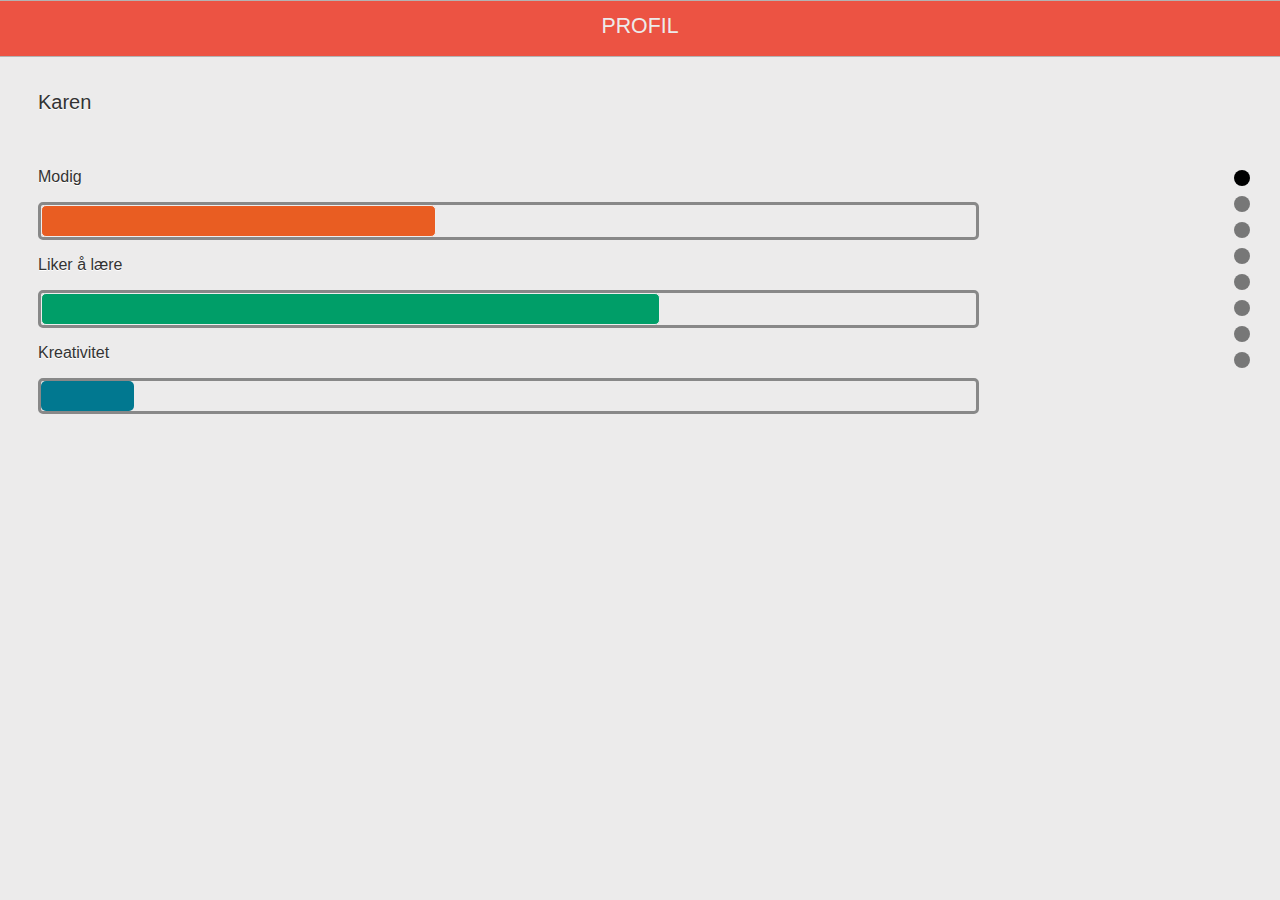
==== commit c389bf54: "Changed order of strategies and when then pages in profile." ====
--- a/profil.html
+++ b/profil.html
@@ -24,7 +24,7 @@
           fillText();
           session.setCategory(strength);
       });
-    </script>    
+    </script>
   </head>
   <body data-theme="b">
 
@@ -35,8 +35,7 @@
       </div><!-- /header -->
 
       <div data-role="content">
-        <h2>Hei Karen</h2>
-	<p>Her ser du en oversikt over progresjon for dine signaturstyrker:</p>
+        <h2>Karen</h2>
         <div class="clickable" onClick="mustReload = true; $.mobile.changePage('strength.html?strength=0', { reloadPage: true, transition: 'slide' });">
           <p>Modig</p>
           <div class="progressBorder">
@@ -58,21 +57,7 @@
       </div><!-- /content -->
     </div><!-- /page -->
 
-    <div data-role="page" class="page" id="p1" data-left="tekst.html" data-right="strength.html?strength=0" data-down="#p2" data-up="#main">
-
-      <div data-role="header" data-theme="b">
-        <h1>Profil</h1>
-      </div><!-- /header -->
-
-      <div data-role="content">
-        <!-- /content -->        
-        <p>ting1</p>
-        <p>ting2</p>
-        <p>ting3 </p>
-      </div><!-- /content -->
-    </div><!-- /page -->
-
-    <div data-role="page" class="page" id="p2" data-left="tekst.html" data-right="strength.html?strength=0" data-down="#p3" data-up="#p1">
+    <div data-role="page" class="page" id="p1" data-left="tekst.html" data-right="strength.html?strength=0" data-down="#p3" data-up="#p1">
 
       <div data-role="header" data-theme="b">
         <h1>Profil</h1>
@@ -80,14 +65,44 @@
 
       <div data-role="content">
         <!-- /content -->
-        <h2>Dine strategier for "<span class="strenght-0"></span>"</h2>
+        <h2>Dine strategier for «<span class="strength-0"></span>»</h2>
         <p id="strat0-0"></p>
         <p id="strat1-0"></p>
         <p id="strat2-0"></p>
       </div><!-- /content -->
     </div><!-- /page -->
 
+    <div data-role="page" class="page" id="p2" data-left="tekst.html" data-right="strength.html?strength=0" data-down="#p2" data-up="#main">
+
+      <div data-role="header" data-theme="b">
+        <h1>Profil</h1>
+      </div><!-- /header -->
+
+      <div data-role="content">
+          <h2>Din forhåndsprogrammering for «<span class="strength-0"></span>»</h2>
+          <p id="whenthen-0">
+              Når jeg <span id="when-0">…</span>,
+              skal jeg <span id="then-0">…</span>.
+          </p>
+      </div><!-- /content -->
+    </div><!-- /page -->
+
    <div data-role="page" class="page" id="p3" data-left="tekst.html" data-right="strength.html?strength=0" data-down="#main" data-up="#p2">
+
+      <div data-role="header" data-theme="b">
+        <h6>Profil</h6>
+      </div><!-- /header -->
+
+      <div data-role="content">
+        <!-- /content -->
+        <h2>Dine strategier for «<span class="strength-1"></span>»</h2>
+        <p id="strat0-1"></p>
+        <p id="strat1-1"></p>
+        <p id="strat2-1"></p>
+      </div><!-- /content -->
+    </div><!-- /page -->
+
+   <div data-role="page" class="page" id="p4" data-left="tekst.html" data-right="strength.html?strength=0" data-down="#main" data-up="#p2">
 
       <div data-role="header" data-theme="b">
         <h1>Profil</h1>
@@ -95,25 +110,11 @@
 
       <div data-role="content">
         <!-- /content -->
-        <p>ting1</p>
-        <p>ting2</p>
-        <p>ting3 </p>
-      </div><!-- /content -->
-    </div><!-- /page -->
-
-   <div data-role="page" class="page" id="p4" data-left="tekst.html" data-right="strength.html?strength=0" data-down="#main" data-up="#p2">
-
-      <div data-role="header" data-theme="b">
-        <h6>Profil</h6>
-      </div><!-- /header -->
-
-      <div data-role="content">
-        <!-- /content -->
-        <h2>Dine strategier for "<span class="strenght-1"></span>"</h2>
-        <p id="strat0-1"></p>
-        <p id="strat1-1"></p>
-        <p id="strat2-1"></p>
-      </div><!-- /content -->
+        <h2>Din forhåndsprogrammering for «<span class="strength-1"></span>»</h2>
+          <p id="whenthen-1">
+              Når jeg <span id="when-1">…</span>,
+              skal jeg <span id="then-1">…</span>.
+          </p>
       </div><!-- /content -->
     </div><!-- /page -->
 
@@ -125,9 +126,10 @@
 
       <div data-role="content">
         <!-- /content -->
-        <p>ting1</p>
-        <p>ting2</p>
-        <p>ting3 </p>
+        <h2>Dine strategier for «<span class="strength-2"></span>»</h2>
+        <p id="strat0-2"></p>
+        <p id="strat1-2"></p>
+        <p id="strat2-2"></p>
       </div><!-- /content -->
     </div><!-- /page -->
 
@@ -139,10 +141,11 @@
 
       <div data-role="content">
         <!-- /content -->
-        <h2>Dine strategier for "<span class="strenght-2"></span>"</h2>
-        <p id="strat0-2"></p>
-        <p id="strat1-2"></p>
-        <p id="strat2-2"></p>
+        <h2>Din forhåndsprogrammering for «<span class="strength-2"></span>»</h2>
+          <p id="whenthen-2">
+              Når jeg <span id="when-2">…</span>,
+              skal jeg <span id="then-2">…</span>.
+          </p>
       </div><!-- /content -->
     </div><!-- /page -->
 
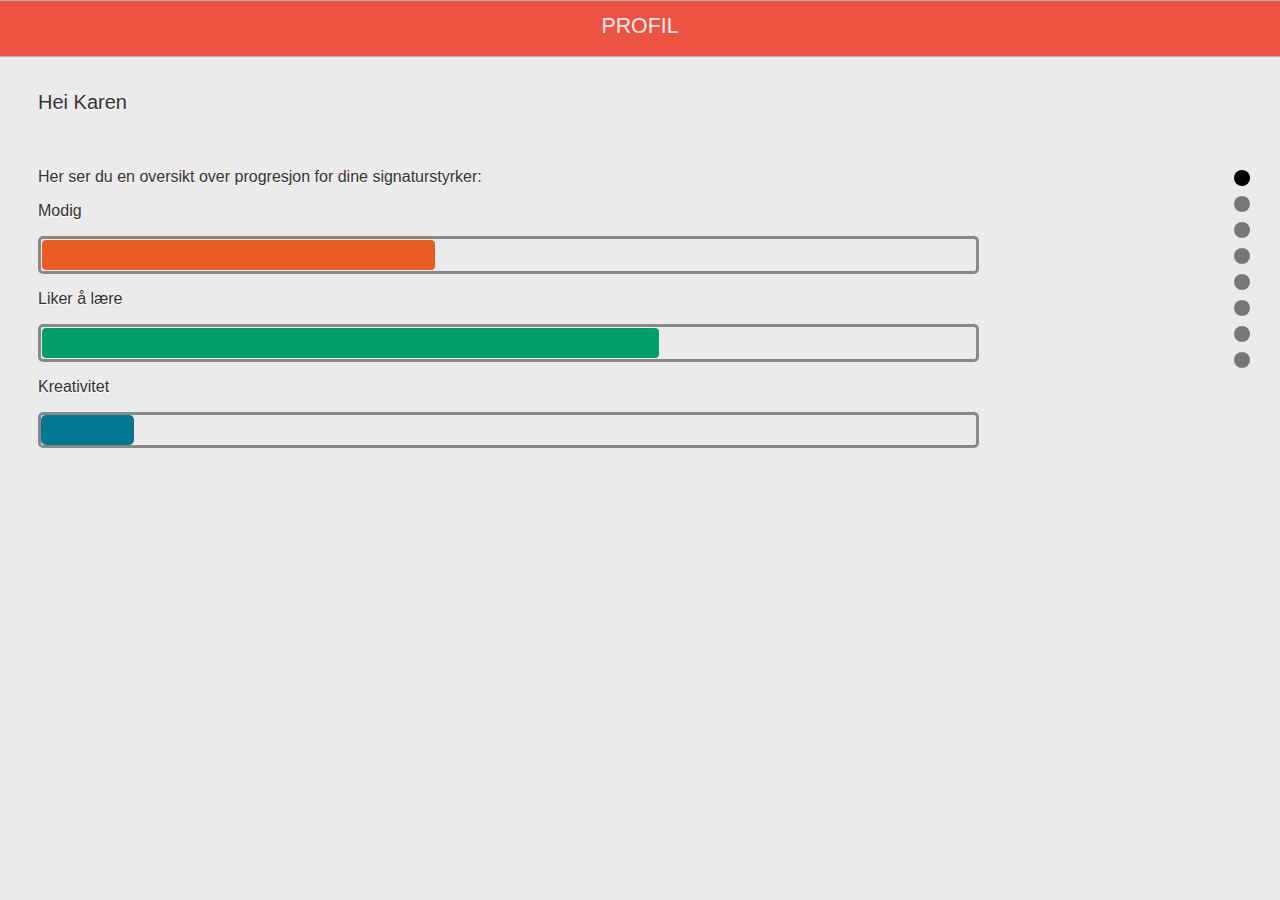
==== commit 4a15442a: "Merge branch 'master' of github.com:geirke/change" ====
--- a/profil.html
+++ b/profil.html
@@ -35,7 +35,8 @@
       </div><!-- /header -->
 
       <div data-role="content">
-        <h2>Karen</h2>
+        <h2>Hei Karen</h2>
+	<p>Her ser du en oversikt over progresjon for dine signaturstyrker:</p>
         <div class="clickable" onClick="mustReload = true; $.mobile.changePage('strength.html?strength=0', { reloadPage: true, transition: 'slide' });">
           <p>Modig</p>
           <div class="progressBorder">
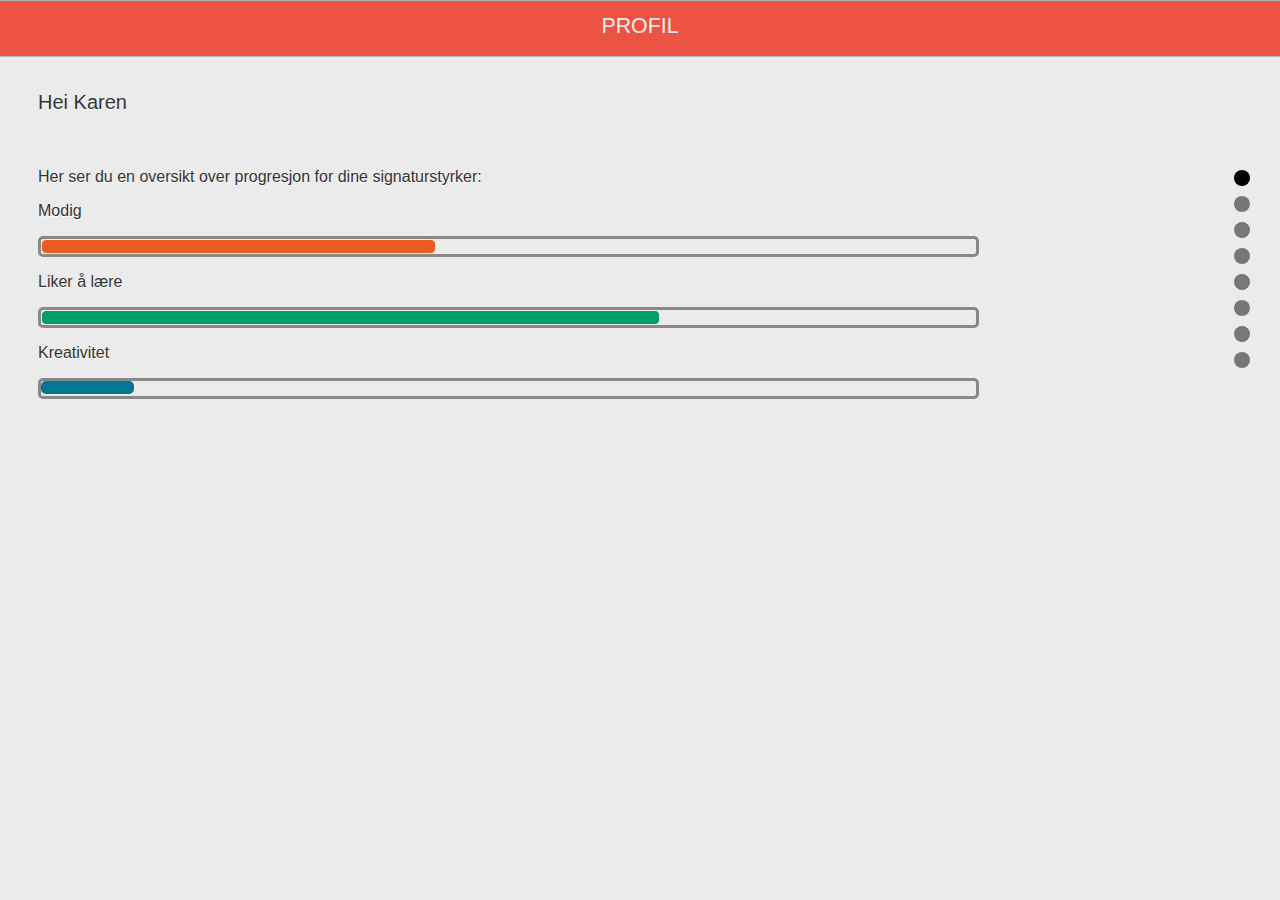
==== commit 79959165: "profil bars size" ====
--- a/profil.html
+++ b/profil.html
@@ -40,25 +40,40 @@
         <div class="clickable" onClick="mustReload = true; $.mobile.changePage('strength.html?strength=0', { reloadPage: true, transition: 'slide' });">
           <p>Modig</p>
           <div class="progressBorder">
-            <div id="progress1"></div>
+            <div class="innerProgress" id="progress1"></div>
           </div>
         </div>
         <div class="clickable" onClick="mustReload = true; $.mobile.changePage('strength.html?strength=1', { reloadPage: true, transition: 'slide' });">
           <p>Liker å lære</p>
           <div class="progressBorder">
-            <div id="progress2"></div>
+            <div class="innerProgress" id="progress2"></div>
           </div>
         </div>
         <div class="clickable" onClick="mustReload = true; $.mobile.changePage('strength.html?strength=2', { reloadPage: true, transition: 'slide' });">
           <p>Kreativitet</p>
           <div class="progressBorder">
-            <div id="progress3"></div>
+            <div class="innerProgress" id="progress3"></div>
           </div>
         </div>
       </div><!-- /content -->
     </div><!-- /page -->
 
-    <div data-role="page" class="page" id="p1" data-left="tekst.html" data-right="strength.html?strength=0" data-down="#p3" data-up="#p1">
+    <div data-role="page" class="page" id="p1" data-left="tekst.html" data-right="strength.html?strength=0" data-down="#p2" data-up="#main">
+
+      <div data-role="header" data-theme="b">
+        <h1>Profil</h1>
+      </div><!-- /header -->
+
+      <div data-role="content">
+          <h2>Din forhåndsprogrammering for «<span class="strength-0"></span>»</h2>
+          <p id="whenthen-0">
+              Når jeg <span id="when-0">…</span>,
+              skal jeg <span id="then-0">…</span>.
+          </p>
+      </div><!-- /content -->
+    </div><!-- /page -->
+
+    <div data-role="page" class="page" id="p2" data-left="tekst.html" data-right="strength.html?strength=0" data-down="#p3" data-up="#p1">
 
       <div data-role="header" data-theme="b">
         <h1>Profil</h1>
@@ -73,37 +88,7 @@
       </div><!-- /content -->
     </div><!-- /page -->
 
-    <div data-role="page" class="page" id="p2" data-left="tekst.html" data-right="strength.html?strength=0" data-down="#p2" data-up="#main">
-
-      <div data-role="header" data-theme="b">
-        <h1>Profil</h1>
-      </div><!-- /header -->
-
-      <div data-role="content">
-          <h2>Din forhåndsprogrammering for «<span class="strength-0"></span>»</h2>
-          <p id="whenthen-0">
-              Når jeg <span id="when-0">…</span>,
-              skal jeg <span id="then-0">…</span>.
-          </p>
-      </div><!-- /content -->
-    </div><!-- /page -->
-
    <div data-role="page" class="page" id="p3" data-left="tekst.html" data-right="strength.html?strength=0" data-down="#main" data-up="#p2">
-
-      <div data-role="header" data-theme="b">
-        <h6>Profil</h6>
-      </div><!-- /header -->
-
-      <div data-role="content">
-        <!-- /content -->
-        <h2>Dine strategier for «<span class="strength-1"></span>»</h2>
-        <p id="strat0-1"></p>
-        <p id="strat1-1"></p>
-        <p id="strat2-1"></p>
-      </div><!-- /content -->
-    </div><!-- /page -->
-
-   <div data-role="page" class="page" id="p4" data-left="tekst.html" data-right="strength.html?strength=0" data-down="#main" data-up="#p2">
 
       <div data-role="header" data-theme="b">
         <h1>Profil</h1>
@@ -119,7 +104,7 @@
       </div><!-- /content -->
     </div><!-- /page -->
 
-   <div data-role="page" class="page" id="p5" data-left="tekst.html" data-right="strength.html?strength=0" data-down="#main" data-up="#p2">
+   <div data-role="page" class="page" id="p4" data-left="tekst.html" data-right="strength.html?strength=0" data-down="#main" data-up="#p2">
 
       <div data-role="header" data-theme="b">
         <h6>Profil</h6>
@@ -127,14 +112,14 @@
 
       <div data-role="content">
         <!-- /content -->
-        <h2>Dine strategier for «<span class="strength-2"></span>»</h2>
-        <p id="strat0-2"></p>
-        <p id="strat1-2"></p>
-        <p id="strat2-2"></p>
+        <h2>Dine strategier for «<span class="strength-1"></span>»</h2>
+        <p id="strat0-1"></p>
+        <p id="strat1-1"></p>
+        <p id="strat2-1"></p>
       </div><!-- /content -->
     </div><!-- /page -->
 
-   <div data-role="page" class="page" id="p6" data-left="tekst.html" data-right="strength.html?strength=0" data-down="#main" data-up="#p2">
+   <div data-role="page" class="page" id="p5" data-left="tekst.html" data-right="strength.html?strength=0" data-down="#main" data-up="#p2">
 
       <div data-role="header" data-theme="b">
         <h6>Profil</h6>
@@ -147,6 +132,21 @@
               Når jeg <span id="when-2">…</span>,
               skal jeg <span id="then-2">…</span>.
           </p>
+      </div><!-- /content -->
+    </div><!-- /page -->
+
+   <div data-role="page" class="page" id="p6" data-left="tekst.html" data-right="strength.html?strength=0" data-down="#main" data-up="#p2">
+
+      <div data-role="header" data-theme="b">
+        <h6>Profil</h6>
+      </div><!-- /header -->
+
+      <div data-role="content">
+        <!-- /content -->
+        <h2>Dine strategier for «<span class="strength-2"></span>»</h2>
+        <p id="strat0-2"></p>
+        <p id="strat1-2"></p>
+        <p id="strat2-2"></p>
       </div><!-- /content -->
     </div><!-- /page -->
 
--- a/css/style.css
+++ b/css/style.css
@@ -84,6 +84,14 @@
 	cursor: pointer;
 }
 
+.progressBorder {
+    height: 15px;
+}
+
+.innerProgress{
+    height: 13px !important;
+}
+
 .readCheckbox {
 	background: url('../img/check_green.png');	
 }
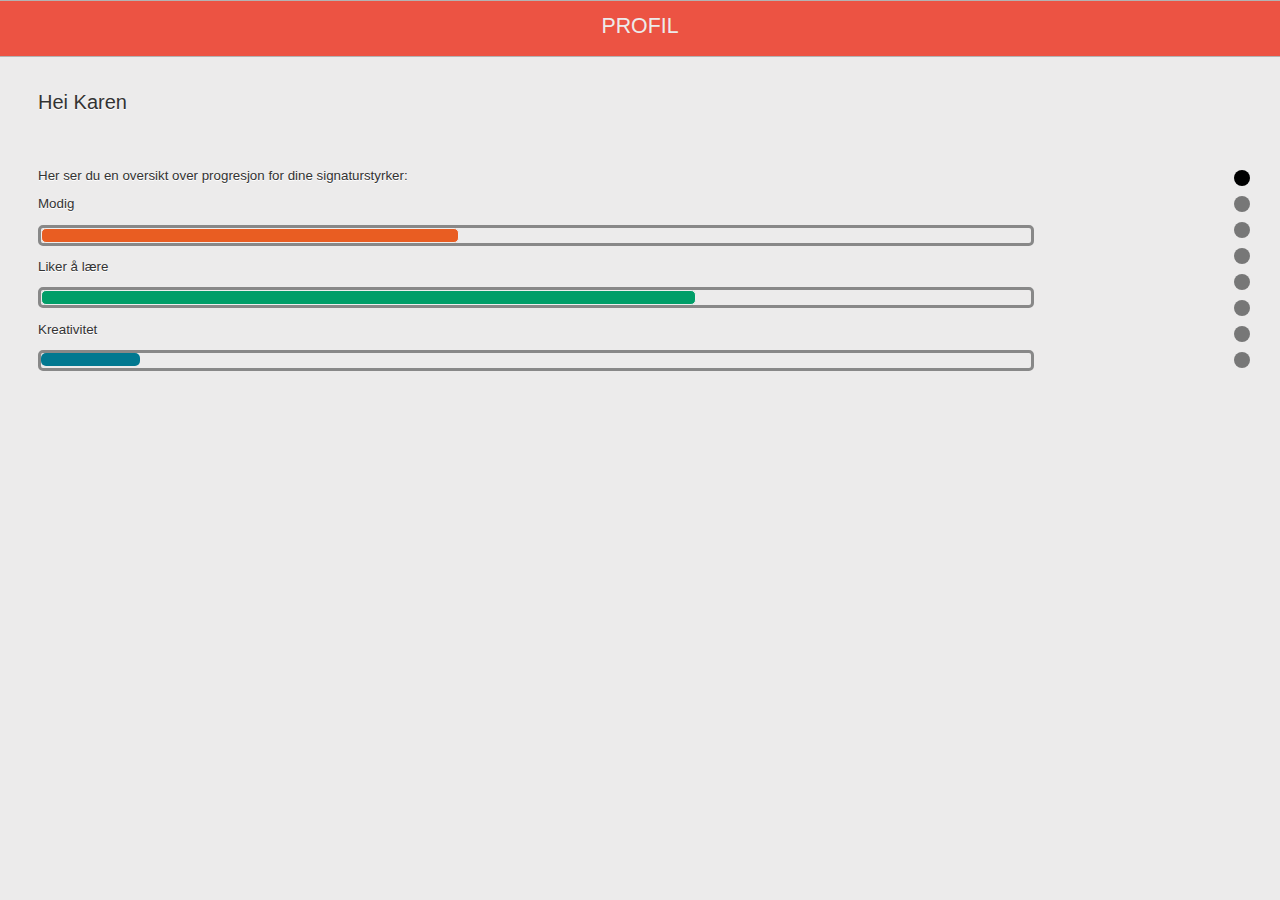
==== commit 0c579949: "Added minimized css." ====
--- a/profil.html
+++ b/profil.html
@@ -11,11 +11,11 @@
     <meta name="viewport" content="width=device-width, initial-scale=1"/>
     <meta name="apple-mobile-web-app-capable" content="yes" />
     <meta name="apple-mobile-web-app-status-bar-style" content="black" />
-    <link rel="stylesheet" href="./css/jquery.mobile-1.3.0.css" />
+    <link rel="stylesheet" href="./css/jquery.mobile-1.3.0.min.css" />
     <link rel="stylesheet" href="./css/style.css" />
     <link rel="stylesheet" href="./themes/change.min.css" />
-    <script src="./js/jquery-1.9.1.js"></script>
-    <script src="./js/jquery.mobile-1.3.0.js"></script>
+    <script src="./js/jquery-1.9.1.min.js"></script>
+    <script src="./js/jquery.mobile-1.3.0.min.js"></script>
     <script src="./js/storage.js"></script>
     <script src="./js/swipe.js"></script>
     <script src="./js/strengths.js"></script>
@@ -58,7 +58,22 @@
       </div><!-- /content -->
     </div><!-- /page -->
 
-    <div data-role="page" class="page" id="p1" data-left="tekst.html" data-right="strength.html?strength=0" data-down="#p2" data-up="#main">
+    <div data-role="page" class="page" id="p1" data-left="tekst.html" data-right="strength.html?strength=0" data-down="#p3" data-up="#p1">
+
+      <div data-role="header" data-theme="b">
+        <h1>Profil</h1>
+      </div><!-- /header -->
+
+      <div data-role="content">
+        <!-- /content -->
+        <h2>Dine strategier for «<span class="strength-0"></span>»</h2>
+        <p id="strat0-0"></p>
+        <p id="strat1-0"></p>
+        <p id="strat2-0"></p>
+      </div><!-- /content -->
+    </div><!-- /page -->
+
+    <div data-role="page" class="page" id="p2" data-left="tekst.html" data-right="strength.html?strength=0" data-down="#p2" data-up="#main">
 
       <div data-role="header" data-theme="b">
         <h1>Profil</h1>
@@ -73,22 +88,22 @@
       </div><!-- /content -->
     </div><!-- /page -->
 
-    <div data-role="page" class="page" id="p2" data-left="tekst.html" data-right="strength.html?strength=0" data-down="#p3" data-up="#p1">
+   <div data-role="page" class="page" id="p3" data-left="tekst.html" data-right="strength.html?strength=0" data-down="#main" data-up="#p2">
 
       <div data-role="header" data-theme="b">
-        <h1>Profil</h1>
+        <h6>Profil</h6>
       </div><!-- /header -->
 
       <div data-role="content">
         <!-- /content -->
-        <h2>Dine strategier for «<span class="strength-0"></span>»</h2>
-        <p id="strat0-0"></p>
-        <p id="strat1-0"></p>
-        <p id="strat2-0"></p>
+        <h2>Dine strategier for «<span class="strength-1"></span>»</h2>
+        <p id="strat0-1"></p>
+        <p id="strat1-1"></p>
+        <p id="strat2-1"></p>
       </div><!-- /content -->
     </div><!-- /page -->
 
-   <div data-role="page" class="page" id="p3" data-left="tekst.html" data-right="strength.html?strength=0" data-down="#main" data-up="#p2">
+   <div data-role="page" class="page" id="p4" data-left="tekst.html" data-right="strength.html?strength=0" data-down="#main" data-up="#p2">
 
       <div data-role="header" data-theme="b">
         <h1>Profil</h1>
@@ -104,7 +119,7 @@
       </div><!-- /content -->
     </div><!-- /page -->
 
-   <div data-role="page" class="page" id="p4" data-left="tekst.html" data-right="strength.html?strength=0" data-down="#main" data-up="#p2">
+   <div data-role="page" class="page" id="p5" data-left="tekst.html" data-right="strength.html?strength=0" data-down="#main" data-up="#p2">
 
       <div data-role="header" data-theme="b">
         <h6>Profil</h6>
@@ -112,14 +127,14 @@
 
       <div data-role="content">
         <!-- /content -->
-        <h2>Dine strategier for «<span class="strength-1"></span>»</h2>
-        <p id="strat0-1"></p>
-        <p id="strat1-1"></p>
-        <p id="strat2-1"></p>
+        <h2>Dine strategier for «<span class="strength-2"></span>»</h2>
+        <p id="strat0-2"></p>
+        <p id="strat1-2"></p>
+        <p id="strat2-2"></p>
       </div><!-- /content -->
     </div><!-- /page -->
 
-   <div data-role="page" class="page" id="p5" data-left="tekst.html" data-right="strength.html?strength=0" data-down="#main" data-up="#p2">
+   <div data-role="page" class="page" id="p6" data-left="tekst.html" data-right="strength.html?strength=0" data-down="#main" data-up="#p2">
 
       <div data-role="header" data-theme="b">
         <h6>Profil</h6>
@@ -132,21 +147,6 @@
               Når jeg <span id="when-2">…</span>,
               skal jeg <span id="then-2">…</span>.
           </p>
-      </div><!-- /content -->
-    </div><!-- /page -->
-
-   <div data-role="page" class="page" id="p6" data-left="tekst.html" data-right="strength.html?strength=0" data-down="#main" data-up="#p2">
-
-      <div data-role="header" data-theme="b">
-        <h6>Profil</h6>
-      </div><!-- /header -->
-
-      <div data-role="content">
-        <!-- /content -->
-        <h2>Dine strategier for «<span class="strength-2"></span>»</h2>
-        <p id="strat0-2"></p>
-        <p id="strat1-2"></p>
-        <p id="strat2-2"></p>
       </div><!-- /content -->
     </div><!-- /page -->
 
--- a/css/style.css
+++ b/css/style.css
@@ -15,6 +15,10 @@
 [data-role="content"] {
     margin-left: 20px;
     padding-height: 40px;
+}
+
+p {
+    font-size: 10pt;
 }
 
 div.activeDot {
@@ -47,7 +51,7 @@
 }
 
 .contentLeft {
-	width: 85%;
+	width: 90%;
 	min-height: 100%;
 }
 
@@ -78,6 +82,10 @@
 .unreadCheckbox {
 	background: url('../img/check.png');
 	cursor: pointer;
+}
+
+.checkedCheckbox {
+	background: url('../img/one_up.png');
 }
 
 .clickable {
@@ -162,5 +170,5 @@
 }
 
 img.emblemImg {
-	width: 120px;
+	width: 80px;
 }